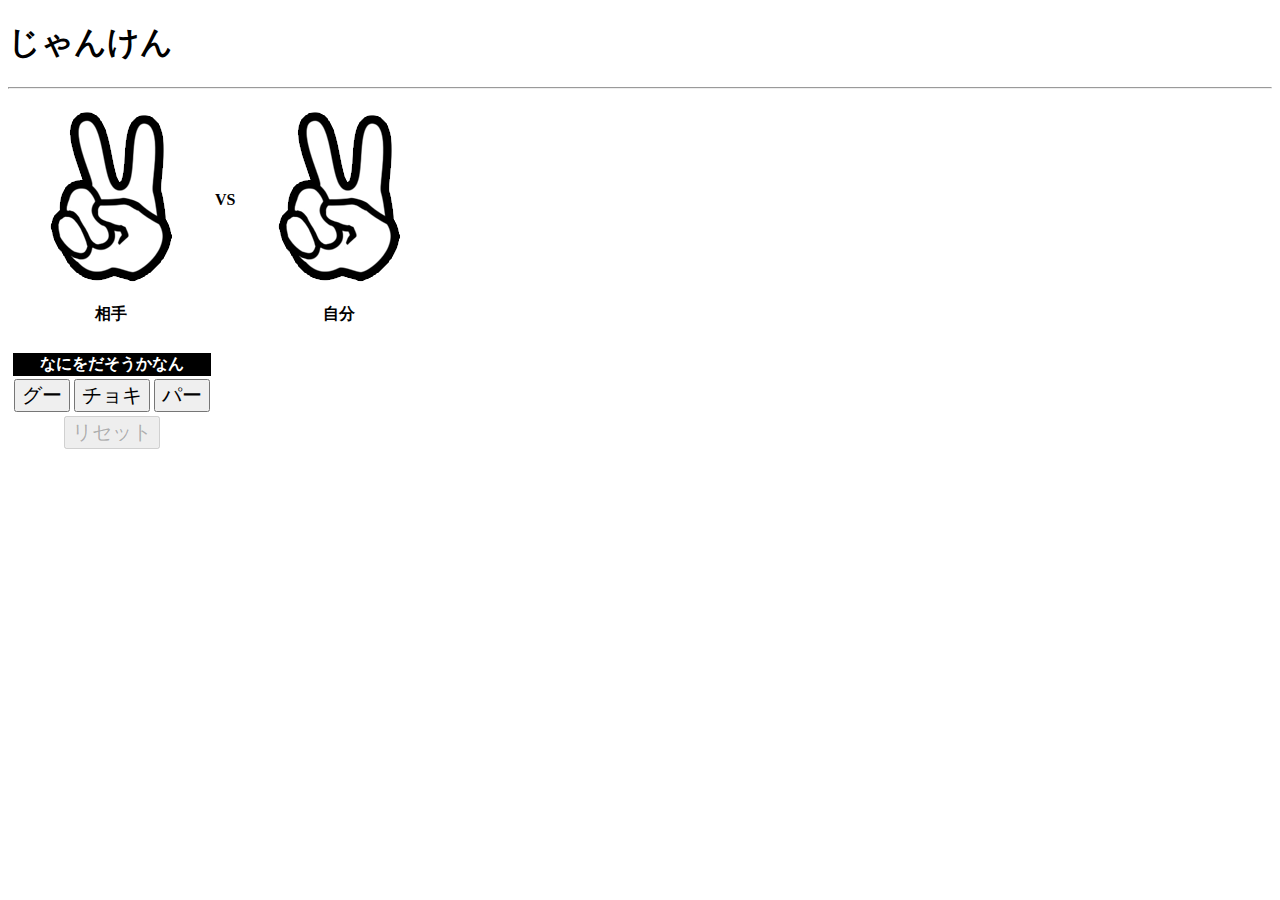
==== shinkann.html @ 7cfbbd91 "master commit" ====
<!DOCTYPE html>
<html lang="ja">
<head>
  <meta charset="UTF-8">
  <meta http-equiv="X-UA-Compatible" content="IE=edge">
  <meta name="viewport" content="width=device-width, initial-scale=1.0">
  <link rel="stylesheet" href="shinkann.css">
  <title>じゃんけん</title>
</head>
<body>
  <h1>じゃんけん</h1>
  <hr>
  <table id="maintable">
    <tr>
    <th class="hand"><div id="ahand"></div></th>
    <th>VS</th>
    <th class="hand"><div id="bhand"></div></th>
    </tr>
    <tr>
    <th>相手</th>
    <td>&nbsp;</td>
    <th>自分</th>
    </tr>
    <tr>
    <th colspan="3">&nbsp;</th>
    </tr>
    <tr>
    <th colspan="3">
      <form name="janken">
        <table id="subtable">
          <tr class="background-color-white">
            <td colspan="3"><div id="message"></div></td>
          </tr>
          <tr>
            <th>
              <input type="button" onclick="getbhand(0)" value="グー" class="jankennbutton">
            </th>
            <th>
              <input type="button" onclick="getbhand(1)" value="チョキ" class="jankennbutton">
            </th>
            <th>
              <input type="button" onclick="getbhand(2)" value="パー" class="jankennbutton">
            </th>
          </tr>
          <tr>
            <th colspan="3"><input type="button" onClick="handreset()" value="リセット" class="jankennbutton"></th>
          </tr>
        </table>
      </form>
    </th>
    </tr>
  </table>
</body>
<script type="text/javascript" src="shinkann.js"></script>
</html>
---- shinkann.css ----
#maintable{
  border: 0;
  align: center;
}
#subtable{
  border: 0;
  text-align: center;
}
.hand{
  width: 200px;
  height: 200px;
}
.jankennbutton{
  font-size: 20px;
}
.background-color-white{
  background-color: #000000;
}
#message{
  color: #FFFFFF;
}
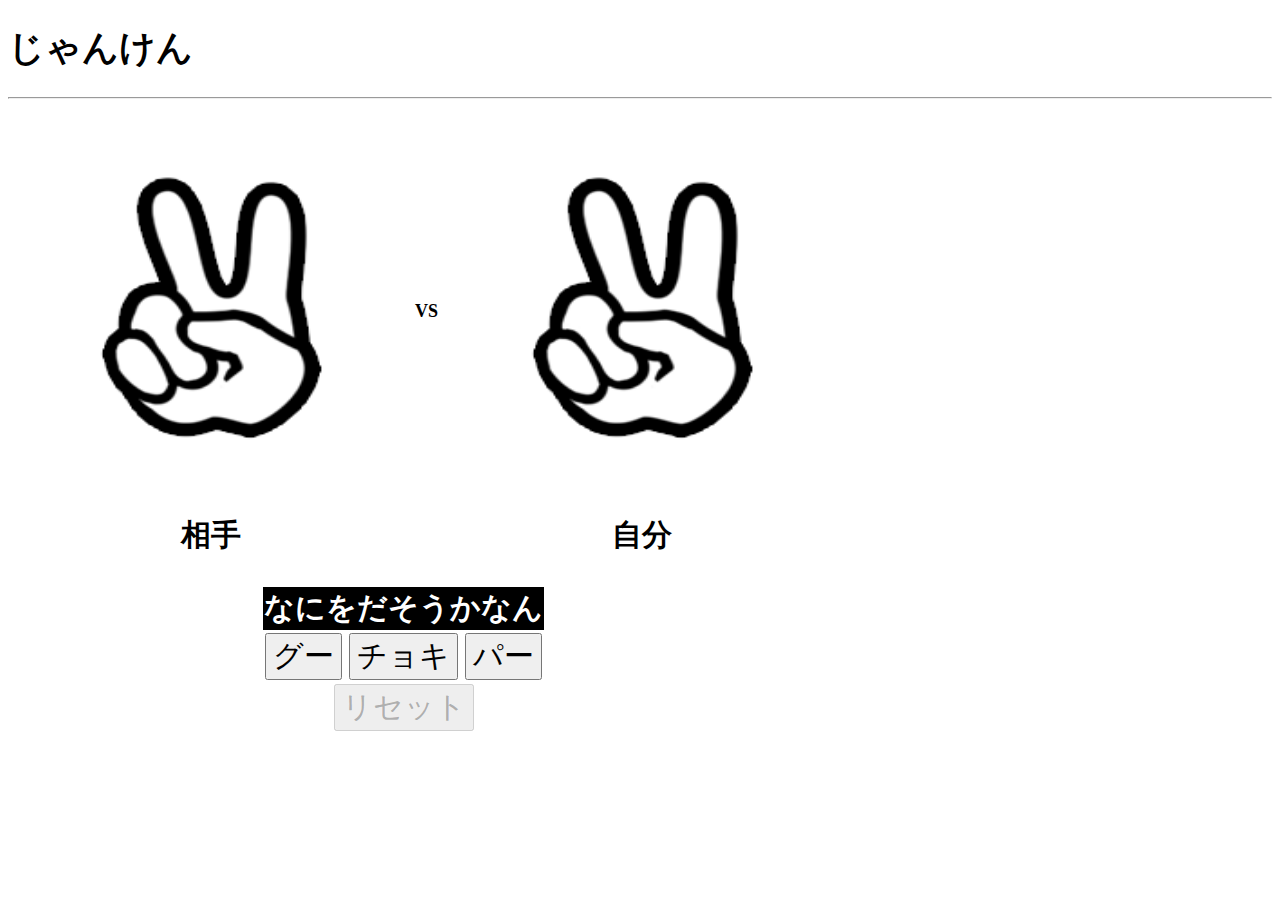
==== commit b6165163: "master" ====
--- a/shinkann.html
+++ b/shinkann.html
@@ -17,16 +17,16 @@
     <th class="hand"><div id="bhand"></div></th>
     </tr>
     <tr>
-    <th>相手</th>
+    <th class="name">相手</th>
     <td>&nbsp;</td>
-    <th>自分</th>
+    <th class="name">自分</th>
     </tr>
     <tr>
     <th colspan="3">&nbsp;</th>
     </tr>
     <tr>
     <th colspan="3">
-      <form name="janken">
+      <form name="janken" id="jankenslack">
         <table id="subtable">
           <tr class="background-color-white">
             <td colspan="3"><div id="message"></div></td>
@@ -43,7 +43,7 @@
             </th>
           </tr>
           <tr>
-            <th colspan="3"><input type="button" onClick="handreset()" value="リセット" class="jankennbutton"></th>
+            <th colspan="3"><input type="button" onClick="handreset(0)" value="リセット" class="jankennbutton" id="reset"></th>
           </tr>
         </table>
       </form>
--- a/shinkann.css
+++ b/shinkann.css
@@ -1,21 +1,35 @@
+body{
+  font-size: large;
+}
 #maintable{
   border: 0;
-  align: center;
+  text-align: center;
+}
+img{
+  width: 300px;
+  height: 300px;
 }
 #subtable{
   border: 0;
   text-align: center;
 }
+.name{
+  font-size: 30px;
+}
 .hand{
-  width: 200px;
-  height: 200px;
+  width: 400px;
+  height: 400px;
 }
 .jankennbutton{
-  font-size: 20px;
+  font-size: 30px;
 }
 .background-color-white{
   background-color: #000000;
 }
 #message{
   color: #FFFFFF;
+  font-size: 30px;
+}
+#jankenslack{
+  margin-left: 250px;
 }